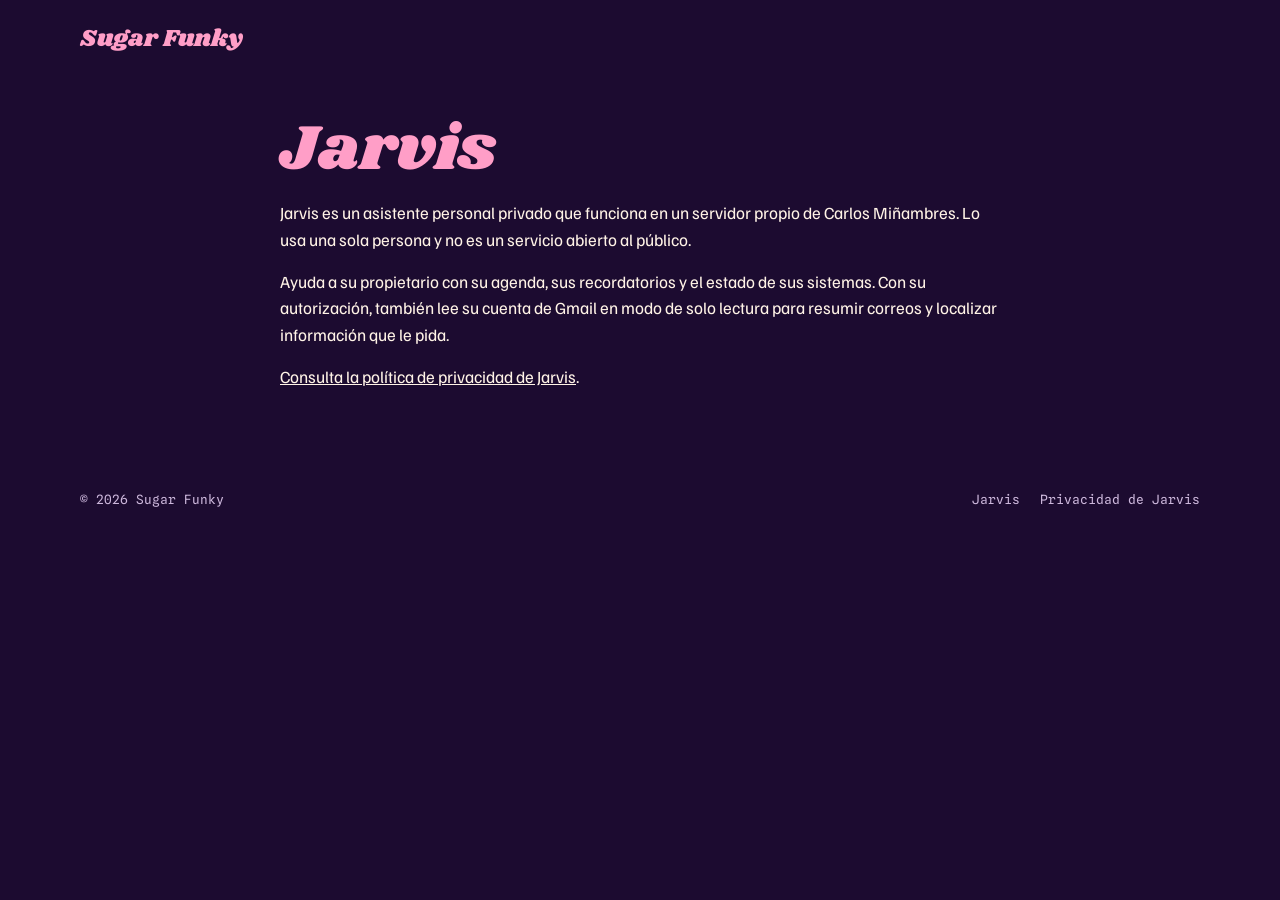
==== jarvis/index.html @ 279c9ed5 "Primera version de la web de Sugar Funky Incluye portada, pagina de Jarvis y politica de privacidad." ====
<!doctype html>
<html lang="es">
<head>
<meta charset="utf-8">
<meta name="viewport" content="width=device-width, initial-scale=1, viewport-fit=cover">
<title>Jarvis</title>
<meta name="description" content="Jarvis, asistente personal privado de Carlos Miñambres.">
<link rel="preconnect" href="https://fonts.googleapis.com">
<link rel="preconnect" href="https://fonts.gstatic.com" crossorigin>
<link rel="stylesheet" href="https://fonts.googleapis.com/css2?family=Familjen+Grotesk:wght@400;600;700&family=Shrikhand&family=Spline+Sans+Mono:wght@400;600&display=swap">
<link rel="stylesheet" href="/style.css">
</head>
<body>
<header class="band">
  <div class="wrap">
    <a class="brand" href="/">Sugar Funky</a>
  </div>
</header>
<main class="legal band">
  <div class="wrap">
    <h1>Jarvis</h1>
    <p>Jarvis es un asistente personal privado que funciona en un servidor propio de Carlos Miñambres. Lo usa una sola persona y no es un servicio abierto al público.</p>
    <p>Ayuda a su propietario con su agenda, sus recordatorios y el estado de sus sistemas. Con su autorización, también lee su cuenta de Gmail en modo de solo lectura para resumir correos y localizar información que le pida.</p>
    <p><a href="/privacidad/">Consulta la política de privacidad de Jarvis</a>.</p>
  </div>
</main>
<footer class="band">
  <div class="wrap">
    <span>© 2026 Sugar Funky</span>
    <span class="foot-links"><a href="/jarvis/">Jarvis</a><a href="/privacidad/">Privacidad de Jarvis</a></span>
  </div>
</footer>
</body>
</html>
---- style.css ----
body { margin: 0; } img { max-width: 100%; }
  /* Layout: un disco girando a 33 rpm asoma por la derecha; las fechas se leen como un horario de cabina. */
  :root {
    --ink: #1c0b30;
    --plum: #2f1549;
    --line: #5a3a7c;
    --sugar: #ff9ec7;
    --butter: #ffd66b;
    --cream: #fff3e6;
    --muted: #cdb8dc;
    --display: "Shrikhand", "Georgia", serif;
    --body: "Familjen Grotesk", "Segoe UI", sans-serif;
    --mono: "Spline Sans Mono", "Consolas", monospace;
    --gutter-l: max(16px, env(safe-area-inset-left, 0px));
    --gutter-r: max(16px, env(safe-area-inset-right, 0px));
    color-scheme: dark;
  }
  * { box-sizing: border-box; }
  body {
    background: var(--ink);
    color: var(--cream);
    font-family: var(--body);
    font-size: 17px;
    line-height: 1.55;
    overflow-x: clip;
  }
  a { color: inherit; }
  a:focus-visible, button:focus-visible, input:focus-visible {
    outline: 3px solid var(--butter);
    outline-offset: 2px;
  }
  .band { padding-left: var(--gutter-l); padding-right: var(--gutter-r); }
  .wrap { max-width: 1120px; margin-inline: auto; }

  header .wrap {
    display: flex; justify-content: space-between; align-items: center;
    gap: 16px; flex-wrap: wrap; padding-block: 20px;
  }
  .brand { font-family: var(--display); font-size: 1.5rem; color: var(--sugar); text-decoration: none; }
  nav { display: flex; gap: 20px; font-family: var(--mono); font-size: 0.85rem; }
  nav a { text-decoration: none; }
  nav a:hover { color: var(--butter); }

  .hero { position: relative; overflow: hidden; }
  .hero .wrap { position: relative; padding-block: 48px 88px; }
  .hero-text { position: relative; z-index: 1; max-width: 680px; display: grid; gap: 20px; }
  .tempo {
    display: inline-flex; align-items: center; gap: 10px; width: fit-content;
    font-family: var(--mono); font-size: 0.85rem; letter-spacing: 0.08em; color: var(--butter);
  }
  .tempo i {
    width: 10px; height: 10px; border-radius: 50%; background: var(--butter);
    animation: beat 0.4839s ease-out infinite;
  }
  h1 {
    margin: 0; font-family: var(--display); font-weight: 400;
    font-size: clamp(4rem, 15vw, 9.5rem); line-height: 0.92; color: var(--sugar);
    text-wrap: balance;
  }
  h1 span { display: block; color: var(--butter); margin-left: 0.5em; }
  .lead { margin: 0; font-size: 1.25rem; max-width: 30em; }
  .cta {
    display: inline-block; width: fit-content; padding: 14px 24px;
    background: var(--butter); color: var(--ink); font-weight: 700; text-decoration: none;
    border: 0; border-radius: 4px; font-family: var(--body); font-size: 1rem; cursor: pointer;
  }
  .cta:hover { background: var(--sugar); }

  .disc {
    position: absolute; top: 50%; right: -210px; width: 620px; height: 620px;
    max-width: none; margin-top: -310px; border-radius: 50%;
    background:
      radial-gradient(circle, var(--sugar) 0 17%, var(--ink) 17% 18%, transparent 18%),
      repeating-radial-gradient(circle, #120620 0 3px, #2b1442 3px 5px);
    animation: spin 1.8s linear infinite;
  }
  .disc::after {
    content: "33⅓"; position: absolute; top: 50%; left: 50%;
    transform: translate(-50%, -50%) rotate(-12deg);
    font-family: var(--display); font-size: 2.2rem; color: var(--ink);
  }

  section { padding-block: 72px; }
  .dates { background: var(--plum); }
  .section-head { display: flex; justify-content: space-between; align-items: baseline; gap: 16px; flex-wrap: wrap; }
  h2 { margin: 0; font-family: var(--display); font-weight: 400; font-size: clamp(2.2rem, 6vw, 3.4rem); line-height: 1.05; color: var(--sugar); text-wrap: balance; }
  .note { font-family: var(--mono); font-size: 0.8rem; color: var(--muted); }

  .schedule { list-style: none; margin: 32px 0 0; padding: 0; }
  .schedule li {
    display: grid; grid-template-columns: 7.5rem minmax(0, 1fr) 10rem 9rem;
    gap: 20px; align-items: center; padding-block: 22px; border-top: 1px solid var(--line);
  }
  .schedule li:last-child { border-bottom: 1px solid var(--line); }
  .day { font-family: var(--mono); font-weight: 600; color: var(--butter); font-variant-numeric: tabular-nums; }
  .day small { display: block; font-weight: 400; color: var(--muted); font-size: 0.8rem; }
  .event { min-width: 0; }
  .event strong { display: block; font-size: 1.3rem; line-height: 1.25; }
  .event span { color: var(--muted); }
  .bpm { font-family: var(--mono); font-size: 0.85rem; font-variant-numeric: tabular-nums; }
  .bpm b { display: block; font-weight: 600; }
  .status { font-family: var(--mono); font-size: 0.8rem; color: var(--sugar); text-align: right; }

  .about .wrap { display: grid; grid-template-columns: minmax(0, 1fr) minmax(0, 1fr); gap: 48px; align-items: start; }
  .about p { margin: 0; max-width: 34em; }
  .about-copy { display: grid; gap: 16px; }

  .signup { background: var(--sugar); color: var(--ink); }
  .signup h2 { color: var(--ink); }
  .signup .wrap { display: grid; gap: 20px; }
  .signup p { margin: 0; max-width: 34em; }
  form { display: flex; gap: 12px; flex-wrap: wrap; align-items: end; }
  .field { display: grid; gap: 6px; flex: 1 1 260px; max-width: 420px; min-width: 0; }
  label { font-family: var(--mono); font-size: 0.8rem; }
  input {
    width: 100%; padding: 13px 14px; font: inherit; color: var(--ink);
    background: var(--cream); border: 2px solid var(--ink); border-radius: 4px;
  }
  .signup .cta { background: var(--ink); color: var(--cream); }
  .signup .cta:hover { background: var(--plum); }
  #signup-msg { font-weight: 700; min-height: 1.5em; }

  footer .wrap {
    display: flex; justify-content: space-between; gap: 16px; flex-wrap: wrap;
    padding-block: 28px; font-family: var(--mono); font-size: 0.8rem; color: var(--muted);
  }

  @keyframes spin { to { transform: rotate(360deg); } }
  @keyframes beat { from { transform: scale(1.5); opacity: 1; } to { transform: scale(0.8); opacity: 0.5; } }
  @media (prefers-reduced-motion: reduce) {
    .disc, .tempo i { animation: none; }
  }
  @media (max-width: 820px) {
    .disc { width: 440px; height: 440px; right: -260px; margin-top: -220px; opacity: 0.55; }
    .schedule li { grid-template-columns: minmax(0, 1fr); gap: 6px; }
    .status { text-align: left; }
    .about .wrap { grid-template-columns: minmax(0, 1fr); gap: 20px; }
  }
  .cta:disabled { opacity: 0.6; cursor: not-allowed; }
  .legal { padding-block: 40px 72px; }
  .legal .wrap { max-width: 720px; display: grid; gap: 16px; }
  .legal h1 { font-size: clamp(2.6rem, 9vw, 4rem); line-height: 1.05; }
  .legal h2 { font-size: 1.7rem; margin-top: 16px; }
  .legal p, .legal ul { margin: 0; }
  .legal li { margin-block: 6px; }
  footer a { text-decoration: none; }
  footer a:hover { color: var(--butter); }
  .foot-links { display: flex; gap: 20px; flex-wrap: wrap; }
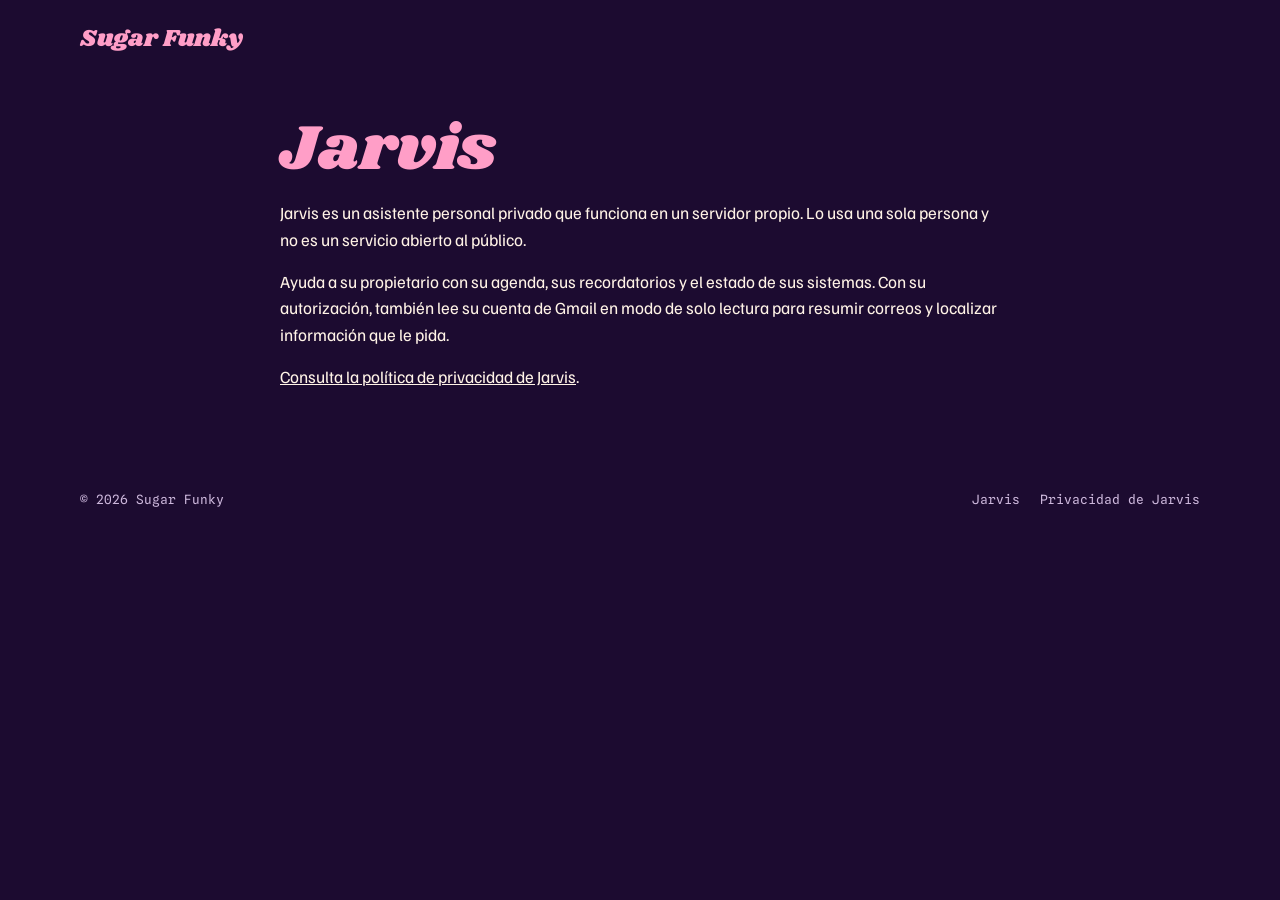
==== commit 125a2541: "Quita el nombre del propietario de las paginas de Jarvis Co-Authored-By: Claude Opus 5.5 <noreply@an" ====
--- a/jarvis/index.html
+++ b/jarvis/index.html
@@ -4,7 +4,7 @@
 <meta charset="utf-8">
 <meta name="viewport" content="width=device-width, initial-scale=1, viewport-fit=cover">
 <title>Jarvis</title>
-<meta name="description" content="Jarvis, asistente personal privado de Carlos Miñambres.">
+<meta name="description" content="Jarvis, asistente personal privado.">
 <link rel="preconnect" href="https://fonts.googleapis.com">
 <link rel="preconnect" href="https://fonts.gstatic.com" crossorigin>
 <link rel="stylesheet" href="https://fonts.googleapis.com/css2?family=Familjen+Grotesk:wght@400;600;700&family=Shrikhand&family=Spline+Sans+Mono:wght@400;600&display=swap">
@@ -19,7 +19,7 @@
 <main class="legal band">
   <div class="wrap">
     <h1>Jarvis</h1>
-    <p>Jarvis es un asistente personal privado que funciona en un servidor propio de Carlos Miñambres. Lo usa una sola persona y no es un servicio abierto al público.</p>
+    <p>Jarvis es un asistente personal privado que funciona en un servidor propio. Lo usa una sola persona y no es un servicio abierto al público.</p>
     <p>Ayuda a su propietario con su agenda, sus recordatorios y el estado de sus sistemas. Con su autorización, también lee su cuenta de Gmail en modo de solo lectura para resumir correos y localizar información que le pida.</p>
     <p><a href="/privacidad/">Consulta la política de privacidad de Jarvis</a>.</p>
   </div>
